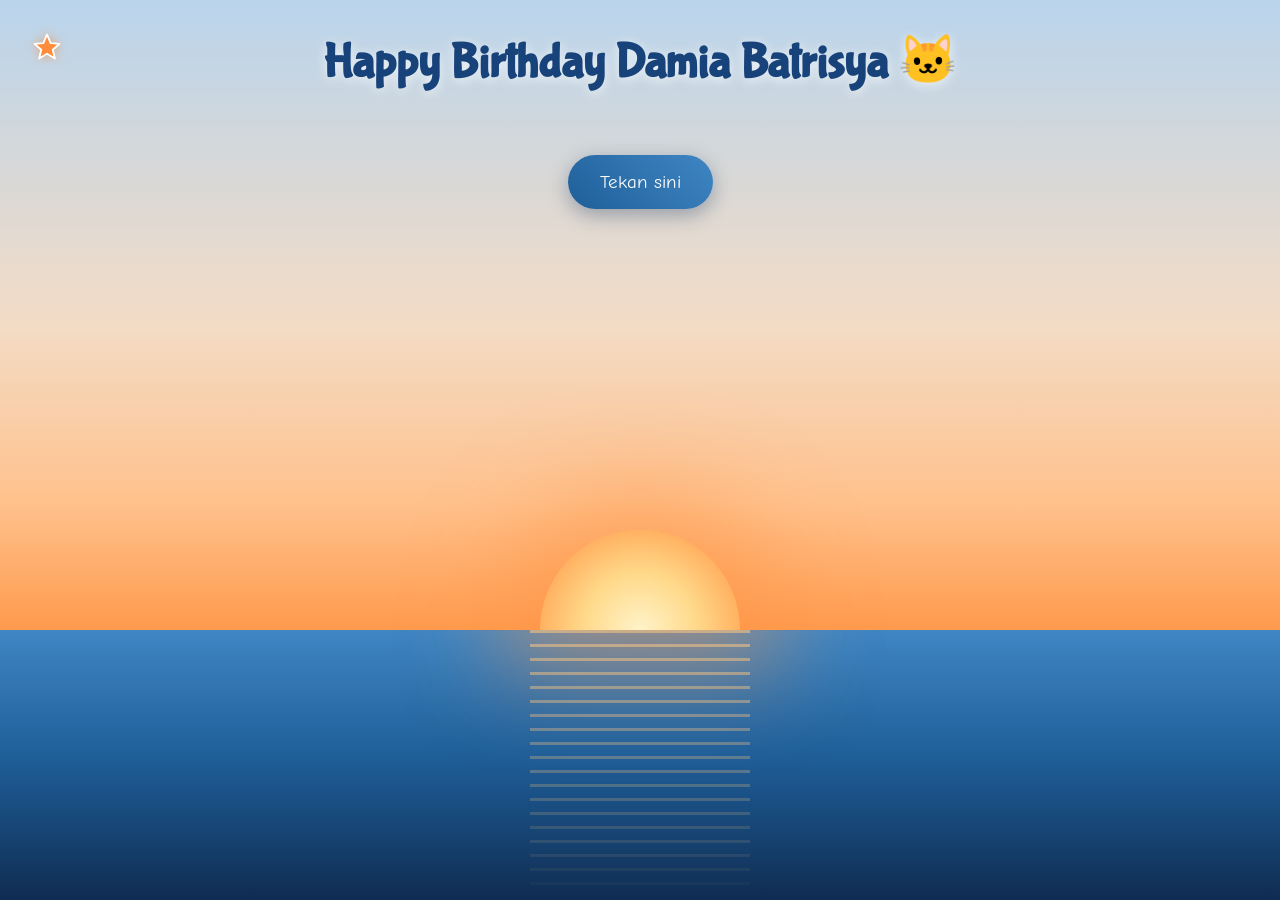
==== cause.html @ cf6b8d6e "Page 2: five personal wish messages, Malay final button Co-Authored-By: Claude Opus 5.5 <noreply@ant" ====
<!DOCTYPE html>
<html lang="en">
<head>
    <meta charset="UTF-8">
    <meta name="viewport" content="width=device-width, initial-scale=1.0">
    <title>Why You're My Best Friend! 🐱</title>
    <script src="https://cdnjs.cloudflare.com/ajax/libs/gsap/3.12.2/gsap.min.js"></script>
    <link rel="stylesheet" href="./sunset.css?v=4">
    <link rel="stylesheet" href="./cause.css?v=6">
    <style>
       
    </style>
</head>
<body>
    <div class="custom-cursor">
        <svg viewBox="0 0 24 24">
            <path fill="#ff8c3a" stroke="#fff" stroke-width="1.5" stroke-linejoin="round" d="M12 2l2.9 6.9 7.1.6-5.4 4.7 1.7 7L12 17.4l-6.3 3.8 1.7-7L2 9.5l7.1-.6z"/>
        </svg>
    </div>

    <div class="container">
        <h1>Happy Birthday Damia Batrisya 🐱</h1>
        
        <div id="reasons-container"></div>
        
        <button class="shuffle-button">Tekan sini</button>
        <div class="reason-counter"></div>

        <div class="ending-section">
            <div class="teddy-hug">
                <img src="./d1.jpg" alt="Teddy Hug">
            </div>
            <div class="ending-text">You're the BESTEST ! 🌟</div>
        </div>
    </div>

    <script src="cause.js?v=7">
       
    </script>
</body>
</html>
---- sunset.css ----
/* Shared "sunset over the sea" theme for all pages */
:root {
    --ink: #17427a;          /* deep sea blue for headings */
    --ink-soft: #2f5f93;
    --ocean: #1f5f99;
    --ocean-deep: #0f2c52;
    --sea: #3f86c4;
    --orange: #ff8c3a;
    --amber: #ffb35c;
    --sun: #ffd98a;
    --btn: linear-gradient(45deg, #1f5f99, #3f86c4);
    --btn-glow: rgba(255, 140, 58, 0.55);
}

body {
    /* sky (blue → peach → orange) with the horizon at 70%, sea below */
    background: linear-gradient(180deg,
            #b9d4ec 0%,
            #f3dcc6 36%,
            #ffc18c 56%,
            #ff9a4d 70%,
            #3f86c4 70%,
            #1f5f99 84%,
            #0f2c52 100%) fixed;
}

/* setting sun sitting on the horizon */
body::before {
    content: '';
    position: fixed;
    left: 50%;
    bottom: 30vh;
    width: 200px;
    height: 100px;
    transform: translateX(-50%);
    border-radius: 100px 100px 0 0;
    background: radial-gradient(circle at 50% 100%, #fff3c9 0%, var(--sun) 40%, var(--orange) 100%);
    box-shadow: 0 0 90px 40px rgba(255, 150, 70, 0.5);
    pointer-events: none;
    z-index: -1;
}

/* shimmering reflection of the sun on the water */
body::after {
    content: '';
    position: fixed;
    left: 50%;
    top: 70vh;
    width: 220px;
    height: 30vh;
    transform: translateX(-50%);
    background: repeating-linear-gradient(180deg,
            rgba(255, 200, 130, 0.55) 0 3px,
            transparent 3px 14px);
    -webkit-mask-image: linear-gradient(180deg, #000, transparent);
    mask-image: linear-gradient(180deg, #000, transparent);
    animation: shimmer 4s ease-in-out infinite;
    pointer-events: none;
    z-index: -1;
}

@keyframes shimmer {
    0%, 100% { opacity: 0.9; transform: translateX(-50%) scaleX(1); }
    50% { opacity: 0.5; transform: translateX(-50%) scaleX(1.25); }
}

@media (max-width: 768px) {
    body::before { width: 140px; height: 70px; }
    body::after { width: 160px; }
}
---- cause.css ----
@import url('https://fonts.googleapis.com/css2?family=Bubblegum+Sans&family=Comic+Neue:wght@700&family=Quicksand:wght@500&display=swap');

* {
    margin: 0;
    padding: 0;
    box-sizing: border-box;
    cursor: none;
}

body {
    min-height: 100vh;
    font-family: 'Quicksand', sans-serif;
    overflow-x: hidden;
    padding: 2rem;
}

.custom-cursor {
    width: 30px;
    height: 30px;
    position: fixed;
    pointer-events: none;
    z-index: 9999;
    transition: transform 0.1s;
}

.custom-cursor svg {
    width: 100%;
    height: 100%;
    filter: drop-shadow(0 0 5px rgba(255, 140, 58, 0.6));
}

.container {
    max-width: 1200px;
    margin: 0 auto;
    text-align: center;
    position: relative;
    z-index: 1;
}

h1 {
    font-family: 'Bubblegum Sans', cursive;
    font-size: 3rem;
    color: var(--ink);
    text-shadow: 0 2px 12px rgba(255, 255, 255, 0.7);
    margin-bottom: 2rem;
    animation: bounce 1s ease infinite;
}

.reason-card {
    background: rgba(255, 255, 255, 0.9);
    border-radius: 20px;
    padding: 2rem;
    margin: 1.5rem;
    box-shadow: 0 5px 15px rgba(0, 0, 0, 0.1);
    transition: transform 0.3s, box-shadow 0.3s;
    cursor: pointer;
    position: relative;
    overflow: hidden;
    /* entrance via CSS so it doesn't fight the hover transition */
    animation: cardIn 0.5s cubic-bezier(0.34, 1.56, 0.64, 1);
}

@keyframes cardIn {
    from { opacity: 0; transform: translateY(50px); }
    to { opacity: 1; transform: translateY(0); }
}

.reason-card:hover {
    transform: translateY(-5px);
    box-shadow: 0 8px 25px rgba(255, 140, 58, 0.35);
}

.reason-text {
    font-size: 1.2rem;
    margin-bottom: 1rem;
    position: relative;
    z-index: 2;
}

.gif-overlay {
    position: absolute;
    top: 0;
    left: 0;
    width: 100%;
    height: 100%;
    background: rgba(255, 255, 255, 0.95);
    display: flex;
    align-items: center;
    justify-content: center;
    opacity: 0;
    transition: opacity 0.3s;
    z-index: 1;
}

.reason-card:hover .gif-overlay {
    opacity: 1;
}

.shuffle-button {
    background: var(--btn);
    border: none;
    border-radius: 50px;
    padding: 1rem 2rem;
    font-size: 1.2rem;
    color: white;
    margin: 2rem 0;
    cursor: pointer;
    transition: transform 0.3s;
    font-family: 'Comic Neue', cursive;
    box-shadow: 0 6px 20px rgba(15, 44, 82, 0.35);
}

.shuffle-button:hover {
    transform: scale(1.1);
}

.floating {
    position: fixed;
    pointer-events: none;
    animation: float 3s ease-in-out infinite;
}

.ending-section {
    margin-top: 4rem;
    padding: 2rem;
    text-align: center;
}

.ending-text {
    font-family: 'Bubblegum Sans', cursive;
    font-size: 2rem;
    color: var(--ink);
    margin-bottom: 2rem;
    opacity: 0;
    transform: translateY(20px);
}

.teddy-hug {
    width: 200px;
    margin: 0 auto;
    transform: scale(0);
}

@keyframes gradientBG {
    0% { background-position: 0% 50%; }
    50% { background-position: 100% 50%; }
    100% { background-position: 0% 50%; }
}

@keyframes float {
    0%, 100% { transform: translateY(0); }
    50% { transform: translateY(-20px); }
}

@keyframes bounce {
    0%, 100% { transform: translateY(0); }
    50% { transform: translateY(-10px); }
}

@media (max-width: 768px) {
    h1 { font-size: 2rem; }
    .reason-card { margin: 1rem; }
    .reason-text { font-size: 1rem; }
}
.shuffle-button {
    background: var(--btn);
    border: none;
    border-radius: 50px;
    padding: 1rem 2rem;
    font-size: 1.2rem;
    color: white;
    margin: 2rem 0;
    cursor: pointer;
    transition: all 0.3s;
    font-family: 'Comic Neue', cursive;
    box-shadow: 0 6px 20px rgba(15, 44, 82, 0.35);
}

.shuffle-button.story-mode {
    background: linear-gradient(45deg, #ff8c3a, #1f5f99);
    transform: scale(1.1);
}

.shuffle-button:hover {
    transform: scale(1.1);
}

.shuffle-button.story-mode:hover {
    transform: scale(1.2);
}

.reason-counter {
    font-size: 0.9rem;
    color: var(--ink);
    margin-top: 1rem;
    font-weight: 600;
}
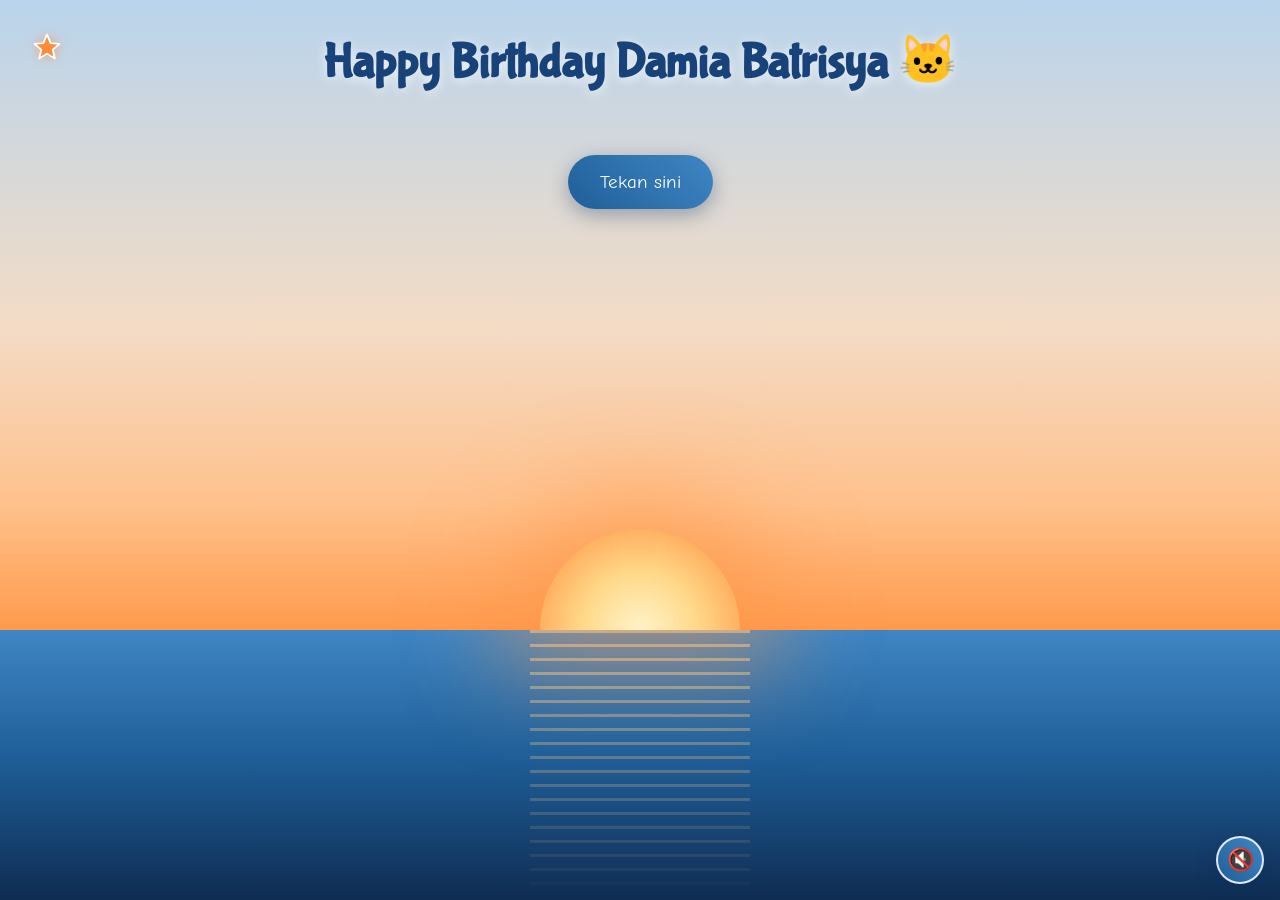
==== commit 81fc04e1: "Add background music (YouTube embed, 0:25-5:50, loops, resumes across pages) Co-Authored-By: Claude " ====
--- a/cause.html
+++ b/cause.html
@@ -28,14 +28,15 @@
 
         <div class="ending-section">
             <div class="teddy-hug">
-                <img src="./d1.jpg" alt="Teddy Hug">
+                <img src="./d1.jpg?v=2" alt="Teddy Hug">
             </div>
             <div class="ending-text">You're the BESTEST ! 🌟</div>
         </div>
     </div>
 
-    <script src="cause.js?v=7">
+    <script src="cause.js?v=8">
        
     </script>
+    <script src="music.js?v=1"></script>
 </body>
 </html>
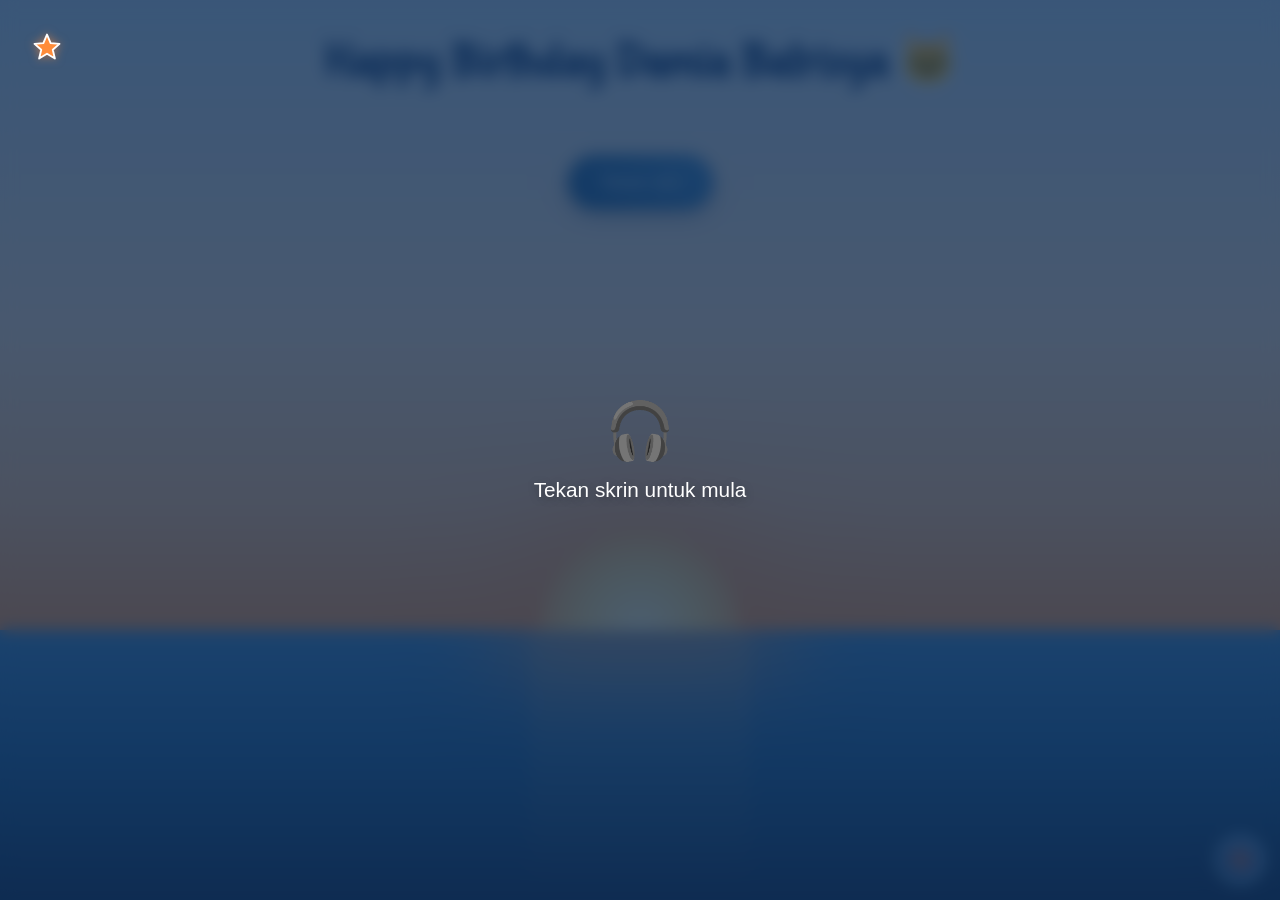
==== commit a05cfe77: "Tap-to-start intro so music plays on first visit Co-Authored-By: Claude Opus 5.5 <noreply@anthropic." ====
--- a/cause.html
+++ b/cause.html
@@ -37,6 +37,6 @@
     <script src="cause.js?v=8">
        
     </script>
-    <script src="music.js?v=1"></script>
+    <script src="music.js?v=3"></script>
 </body>
 </html>
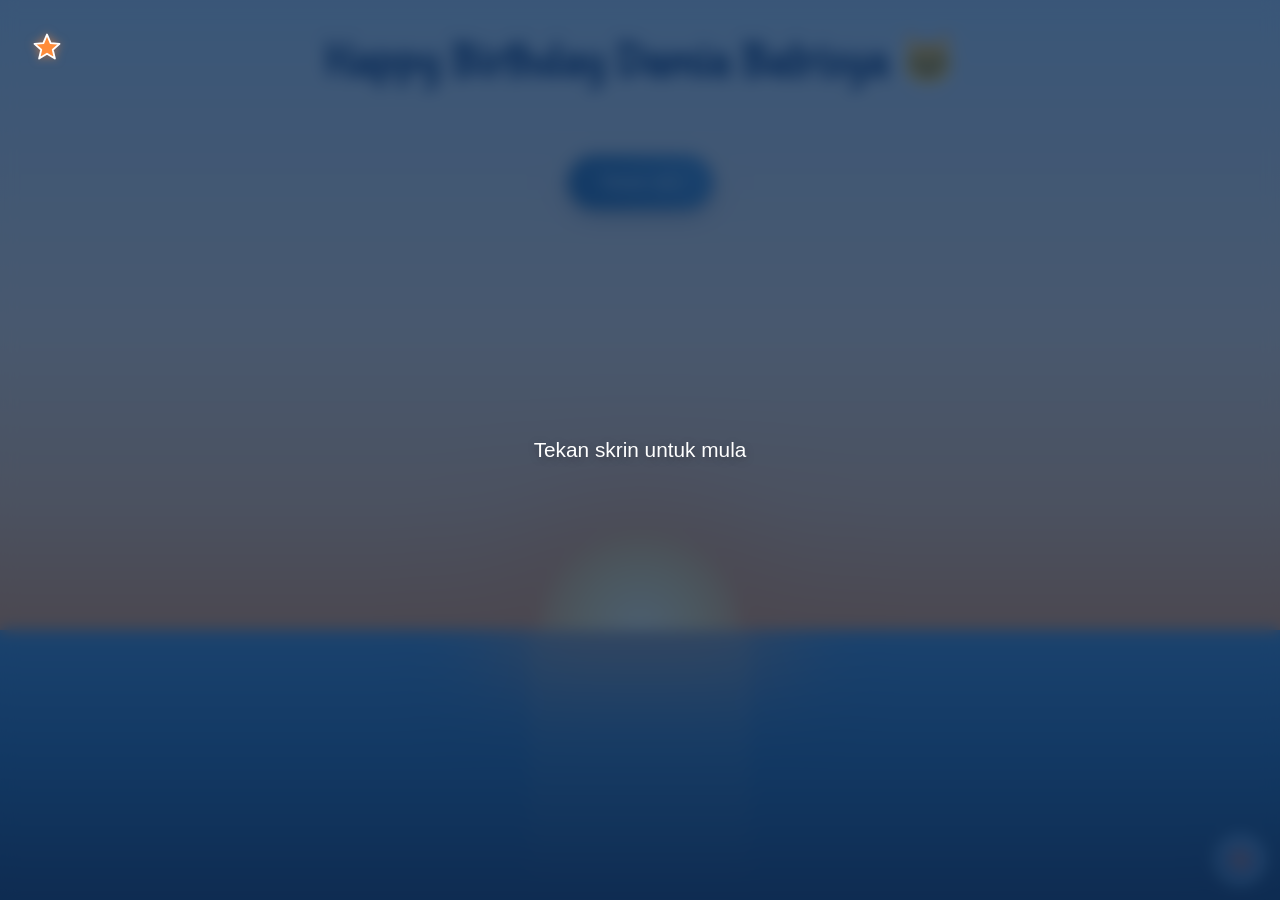
==== commit e3eb9a4b: "Intro overlay: remove headphone icon Co-Authored-By: Claude Opus 5.5 <noreply@anthropic.com>" ====
--- a/cause.html
+++ b/cause.html
@@ -37,6 +37,6 @@
     <script src="cause.js?v=8">
        
     </script>
-    <script src="music.js?v=3"></script>
+    <script src="music.js?v=4"></script>
 </body>
 </html>
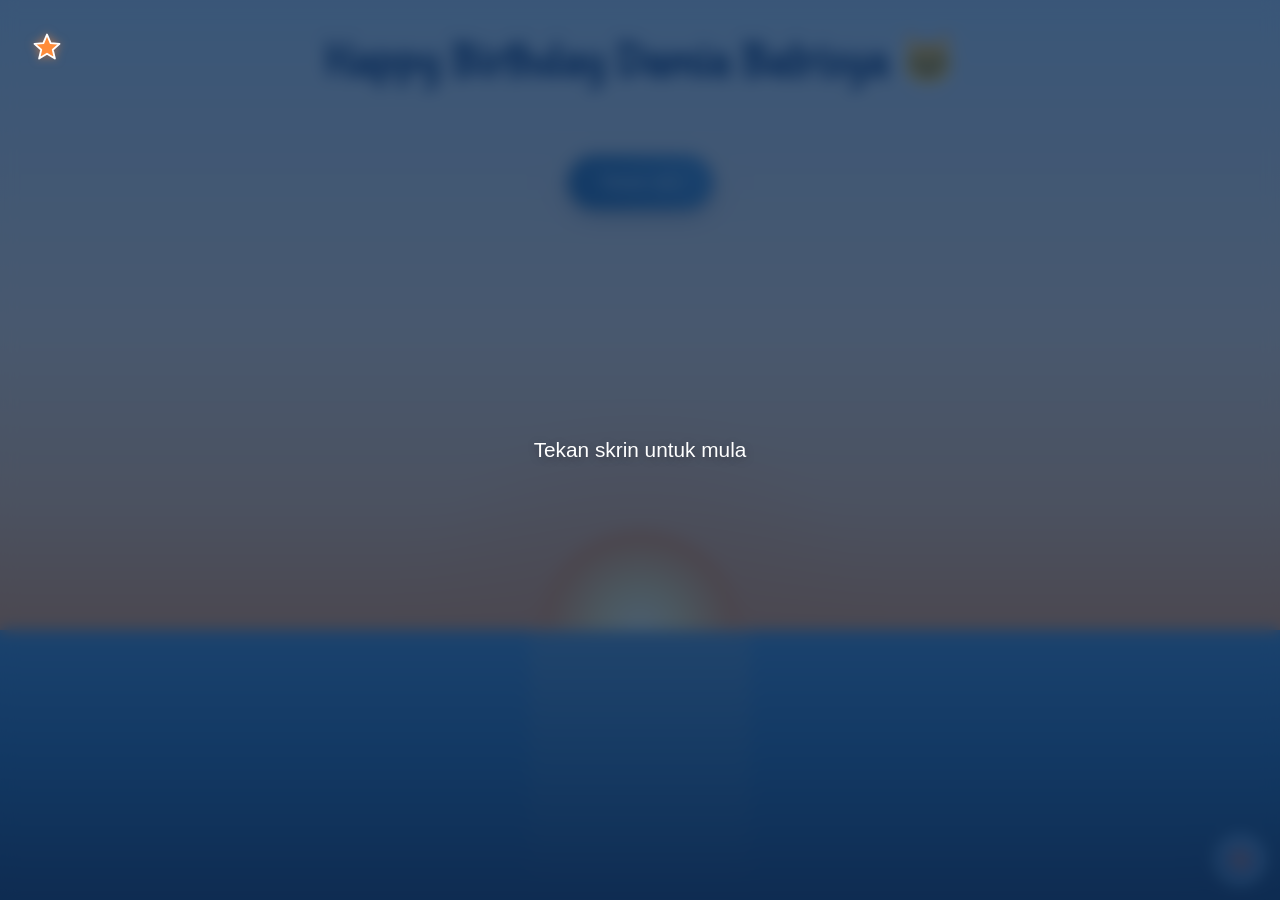
==== commit 01d68b6a: "Mobile fixes: iOS-safe fixed scene, hide custom cursors and hover gifs on touch, readable counter Co" ====
--- a/cause.html
+++ b/cause.html
@@ -5,8 +5,8 @@
     <meta name="viewport" content="width=device-width, initial-scale=1.0">
     <title>Why You're My Best Friend! 🐱</title>
     <script src="https://cdnjs.cloudflare.com/ajax/libs/gsap/3.12.2/gsap.min.js"></script>
-    <link rel="stylesheet" href="./sunset.css?v=4">
-    <link rel="stylesheet" href="./cause.css?v=6">
+    <link rel="stylesheet" href="./sunset.css?v=6">
+    <link rel="stylesheet" href="./cause.css?v=9">
     <style>
        
     </style>
@@ -37,6 +37,6 @@
     <script src="cause.js?v=8">
        
     </script>
-    <script src="music.js?v=4"></script>
+    <script src="music.js?v=5"></script>
 </body>
 </html>
--- a/sunset.css
+++ b/sunset.css
@@ -10,34 +10,26 @@
     --sun: #ffd98a;
     --btn: linear-gradient(45deg, #1f5f99, #3f86c4);
     --btn-glow: rgba(255, 140, 58, 0.55);
+    --sun-r: 100px;          /* sun radius */
 }
 
-body {
-    /* sky (blue → peach → orange) with the horizon at 70%, sea below */
-    background: linear-gradient(180deg,
-            #b9d4ec 0%,
-            #f3dcc6 36%,
-            #ffc18c 56%,
-            #ff9a4d 70%,
-            #3f86c4 70%,
-            #1f5f99 84%,
-            #0f2c52 100%) fixed;
-}
-
-/* setting sun sitting on the horizon */
+/*
+ * The whole scene is one fixed layer pinned to the screen, instead of a
+ * `background-attachment: fixed` body background — iOS Safari ignores that
+ * (the page went dark blue on iPhone). Layers, top to bottom:
+ * sea, sun disc, sun glow, sky. The horizon sits at 70% of the screen.
+ */
 body::before {
     content: '';
     position: fixed;
-    left: 50%;
-    bottom: 30vh;
-    width: 200px;
-    height: 100px;
-    transform: translateX(-50%);
-    border-radius: 100px 100px 0 0;
-    background: radial-gradient(circle at 50% 100%, #fff3c9 0%, var(--sun) 40%, var(--orange) 100%);
-    box-shadow: 0 0 90px 40px rgba(255, 150, 70, 0.5);
+    inset: 0;
+    z-index: -1;
     pointer-events: none;
-    z-index: -1;
+    background:
+        linear-gradient(180deg, transparent 70%, #3f86c4 70%, #1f5f99 84%, #0f2c52 100%),
+        radial-gradient(circle at 50% 70%, #fff3c9 0, var(--sun) calc(var(--sun-r) * 0.4), var(--orange) calc(var(--sun-r) - 1px), rgba(255, 140, 58, 0) var(--sun-r)),
+        radial-gradient(circle at 50% 70%, rgba(255, 150, 70, 0.5) 0, rgba(255, 150, 70, 0) calc(var(--sun-r) * 2.3)),
+        linear-gradient(180deg, #b9d4ec 0%, #f3dcc6 36%, #ffc18c 56%, #ff9a4d 70%);
 }
 
 /* shimmering reflection of the sun on the water */
@@ -45,9 +37,9 @@
     content: '';
     position: fixed;
     left: 50%;
-    top: 70vh;
+    top: 70%;
     width: 220px;
-    height: 30vh;
+    height: 30%;
     transform: translateX(-50%);
     background: repeating-linear-gradient(180deg,
             rgba(255, 200, 130, 0.55) 0 3px,
@@ -65,6 +57,12 @@
 }
 
 @media (max-width: 768px) {
-    body::before { width: 140px; height: 70px; }
+    :root { --sun-r: 70px; }
     body::after { width: 160px; }
 }
+
+/* Touch screens: no mouse, so hide the custom cursors (they got stuck where
+   the finger last tapped). */
+@media (hover: none) {
+    .cursor, .custom-cursor { display: none !important; }
+}
--- a/cause.css
+++ b/cause.css
@@ -92,8 +92,11 @@
     z-index: 1;
 }
 
-.reason-card:hover .gif-overlay {
-    opacity: 1;
+/* only with a mouse — on phones the "hover" sticks after a tap and the gif covers the text */
+@media (hover: hover) {
+    .reason-card:hover .gif-overlay {
+        opacity: 1;
+    }
 }
 
 .shuffle-button {
@@ -194,4 +197,13 @@
     color: var(--ink);
     margin-top: 1rem;
     font-weight: 600;
+}
+
+/* pill background so it stays readable when it scrolls over the sea */
+.reason-counter:not(:empty) {
+    display: table; /* own line, shrink-wrapped, centred */
+    margin: 1rem auto 0;
+    padding: 0.3rem 0.9rem;
+    border-radius: 50px;
+    background: rgba(255, 255, 255, 0.85);
 }
